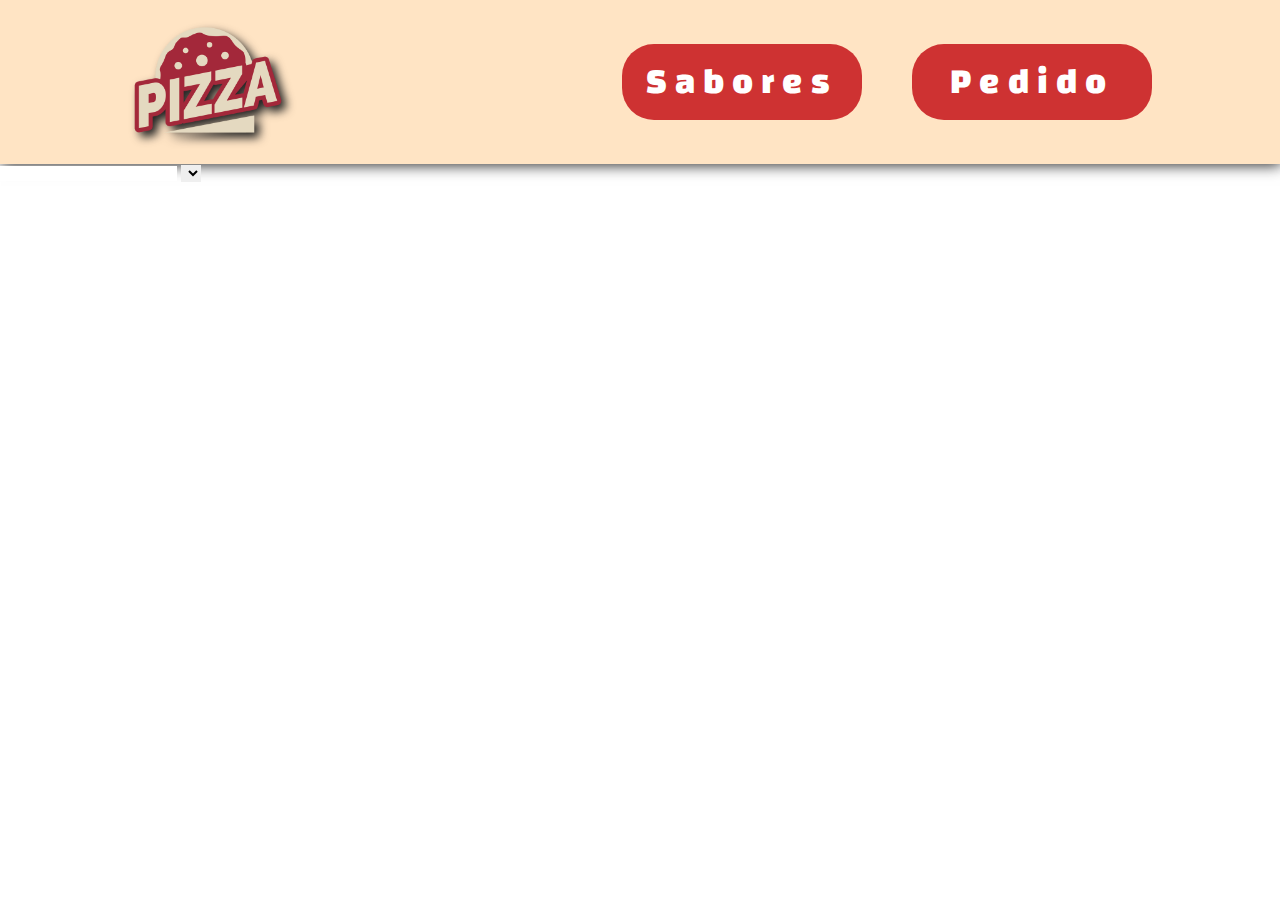
==== pages/pedido.html @ 2e2d7318 "Css NavBar Componentizado" ====
<!DOCTYPE html>
<html lang="pt-br">
<head>
    <meta charset="UTF-8">
    <meta http-equiv="X-UA-Compatible" content="IE=edge">
    <meta name="viewport" content="width=device-width, initial-scale=1.0">
    <link rel="preconnect" href="https://fonts.googleapis.com">
    <link rel="preconnect" href="https://fonts.gstatic.com" crossorigin>
    <link href="https://fonts.googleapis.com/css2?family=Changa:wght@800&display=swap" rel="stylesheet">
    <link rel="stylesheet" href="../css/NavBar.css">
    <link rel="shortcut icon" href="../images/pizza-favicon.png" type="image/x-icon">
    <title> Pedido </title>
</head>
<body>
    <header>
        <nav>
            <a href="/" class="logo"><img src="../images/pizzaria-logo.png" alt="pizzaria-logo"></a>
            <ul class="nav-list">
                <li> <a href="/pages/sabores.html"> Sabores </a> </li>
                <li> <a href="/pages/pedido.html"> Pedido </a> </li>
            </ul>
        </nav>
    </header>
    <main>
        <div>
            <form action="/" method="post">
                <label for=""> </label>
                <input type="text" name="" id="">
                <label for=""></label>
                <select name="" id="">
                     Selecione os Sabores </select>
                </select>
            </form>
        </div>
    </main>
    <footer>
        <!-- <img src="./images/footer-png.png" alt="footer-red-png"> -->
    </footer>
</body>
</html>
---- css/NavBar.css ----
* {
    list-style: none;
    margin: 0;
    padding: 0;
    border: 0;
}

/* Header */
/* NavBar */
nav {
    box-sizing: border-box;
    width: 100%;
    background-color: bisque;
    padding-inline: 10%;

    display: flex;
    justify-content: space-between;
    align-items: center;

    box-shadow: 1px 1px 14px #222;
}

nav ul {
    display: flex;
    align-items: center;
    justify-content: center;
    gap: 50px;
}

/* Botão */
nav ul li {
    text-align: center;

    width: 200px;
    padding: 5px 20px;
    border-radius: 32px;

    background-color: rgb(206, 50, 50);
    transition: 0.3s;
}

/* Texto Botão */
nav ul li a {
    text-decoration: none;
    color: white;
    font-size: 24pt;
    font-weight: 900;
    font-family: 'Changa', sans-serif;
    font-size: 36px;
    letter-spacing: 8px;
}

/* Texto Botão Hover */
nav ul li:hover {
    background-color: rgb(175, 44, 44);
    transform: scale(1.1);
    box-shadow: 1px 1px 5px #222;
}

/* Logo */
a.logo img {
    width: 10rem;
    height: 10rem;
    transition: 0.3s;
    
    -webkit-filter: drop-shadow(5px 5px 5px #222);
    filter: drop-shadow(5px 5px 5px #222);
}

a.logo img:hover {
    transform: scale(1.1);
}
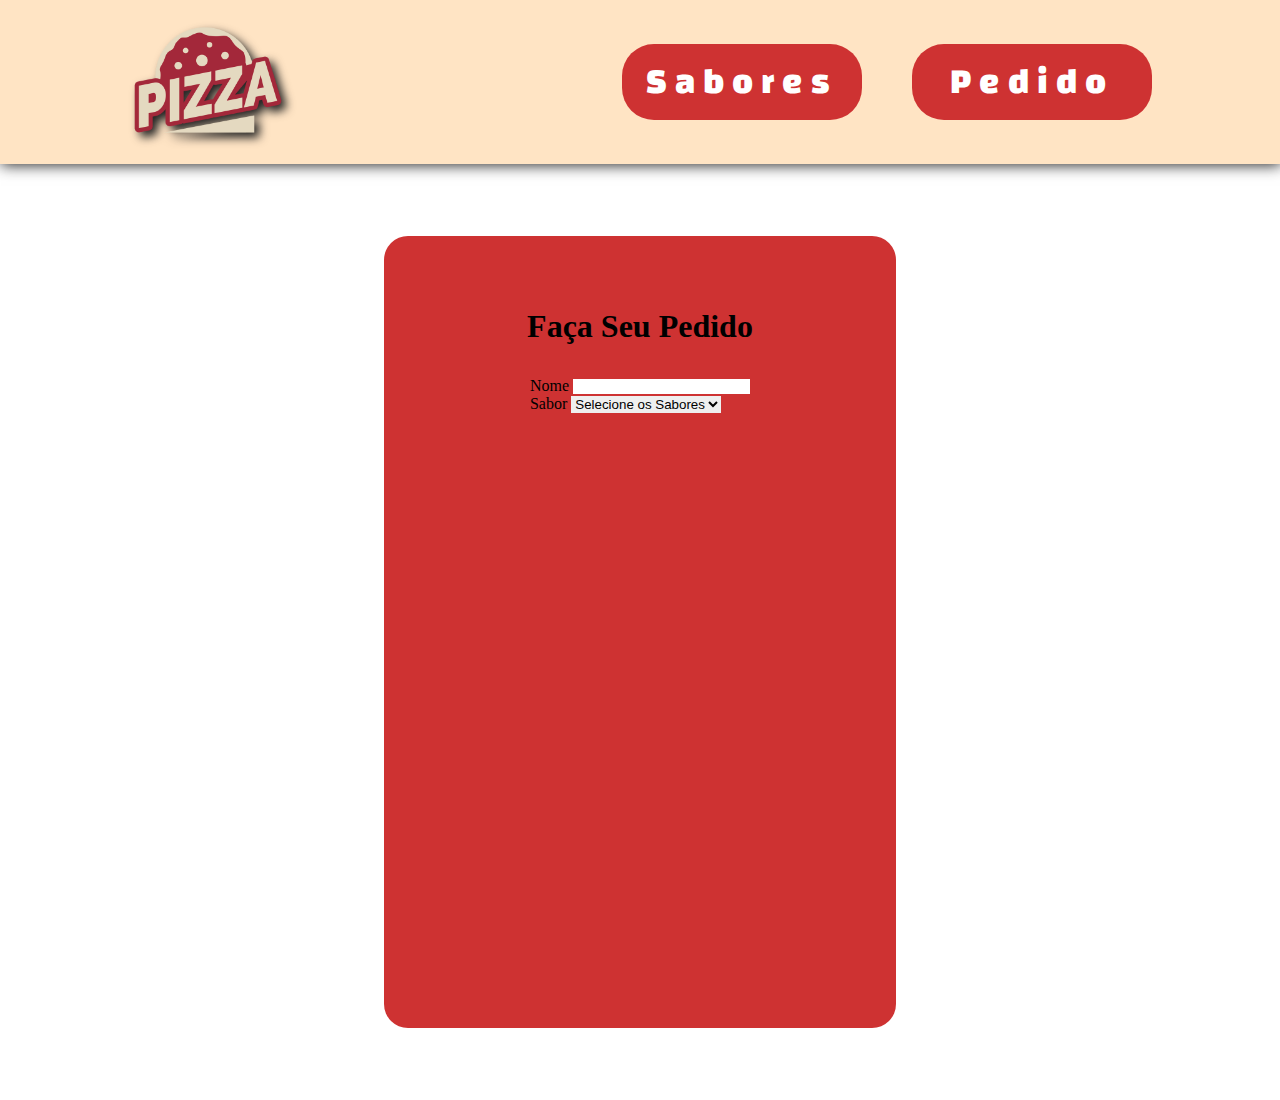
==== commit ca2e48c7: "Paginas Alteradas: Sabores e Pedidos" ====
--- a/pages/pedido.html
+++ b/pages/pedido.html
@@ -8,6 +8,7 @@
     <link rel="preconnect" href="https://fonts.gstatic.com" crossorigin>
     <link href="https://fonts.googleapis.com/css2?family=Changa:wght@800&display=swap" rel="stylesheet">
     <link rel="stylesheet" href="../css/NavBar.css">
+    <link rel="stylesheet" href="../css/pedido.css">
     <link rel="shortcut icon" href="../images/pizza-favicon.png" type="image/x-icon">
     <title> Pedido </title>
 </head>
@@ -22,14 +23,19 @@
         </nav>
     </header>
     <main>
-        <div>
+        <div id="pedido">
+            <h1> Faça Seu Pedido </h1>
             <form action="/" method="post">
-                <label for=""> </label>
-                <input type="text" name="" id="">
-                <label for=""></label>
-                <select name="" id="">
-                     Selecione os Sabores </select>
-                </select>
+                <p>
+                    <label for="nome"> Nome </label>
+                    <input type="text" name="nome" id="nome">
+                </p>
+                <p>
+                    <label for="sabor"> Sabor </label>
+                    <select name="sabor" id="">
+                        <option value="" selected dis> Selecione os Sabores </option>
+                    </select>
+                </p>
             </form>
         </div>
     </main>
--- a/css/pedido.css
+++ b/css/pedido.css
@@ -0,0 +1,21 @@
+main {
+    display: flex;
+    align-items: center;
+    justify-content: center;
+}
+
+main div#pedido {
+    display: flex;
+    flex-direction: column;
+    align-items: center;
+    gap: 32px;
+
+    margin: 8vh;
+    padding-top: 8vh;
+    border-radius: 24px;
+
+    width: 40%;
+    min-height: 80vh;
+    max-height: fit-content;
+    background: rgb(206, 50, 50);
+}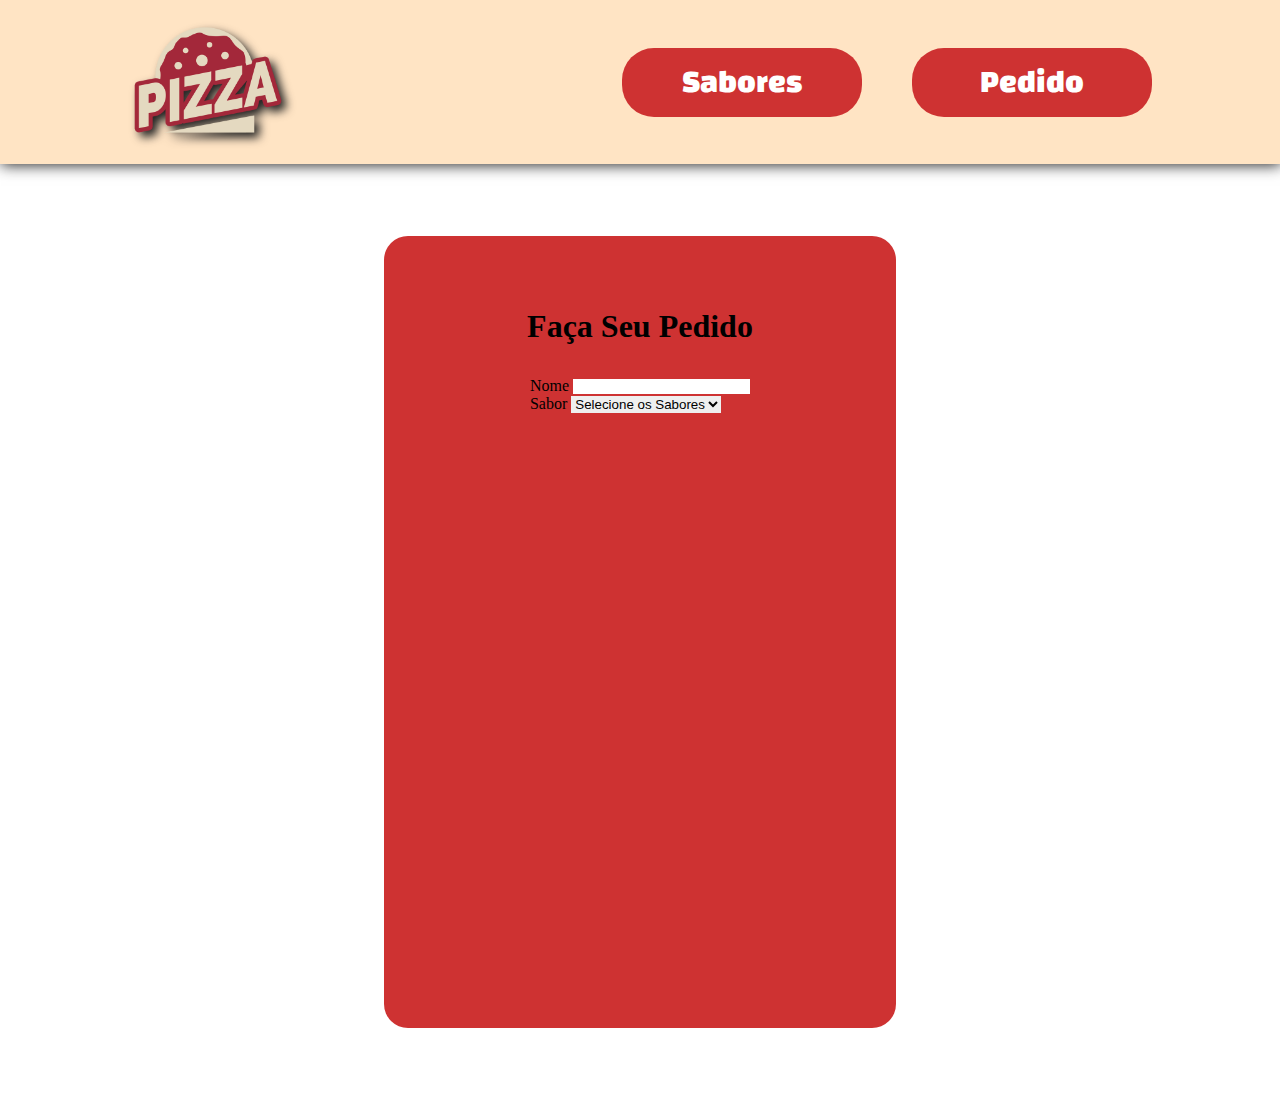
==== commit ecb9000d: "Navbar responsiva" ====
--- a/pages/pedido.html
+++ b/pages/pedido.html
@@ -13,15 +13,13 @@
     <title> Pedido </title>
 </head>
 <body>
-    <header>
-        <nav>
-            <a href="/" class="logo"><img src="../images/pizzaria-logo.png" alt="pizzaria-logo"></a>
-            <ul class="nav-list">
-                <li> <a href="/pages/sabores.html"> Sabores </a> </li>
-                <li> <a href="/pages/pedido.html"> Pedido </a> </li>
-            </ul>
-        </nav>
-    </header>
+    <nav>
+        <a href="/" class="logo"><img src="../images/pizzaria-logo.png" alt="pizzaria-logo"></a>
+        <ul class="nav-list">
+            <a href="/pages/sabores.html"> <li> Sabores </li> </a>
+            <a href="/pages/pedido.html"> <li> Pedido </li> </a>
+        </ul>
+    </nav>
     <main>
         <div id="pedido">
             <h1> Faça Seu Pedido </h1>
--- a/css/NavBar.css
+++ b/css/NavBar.css
@@ -3,58 +3,6 @@
     margin: 0;
     padding: 0;
     border: 0;
-}
-
-/* Header */
-/* NavBar */
-nav {
-    box-sizing: border-box;
-    width: 100%;
-    background-color: bisque;
-    padding-inline: 10%;
-
-    display: flex;
-    justify-content: space-between;
-    align-items: center;
-
-    box-shadow: 1px 1px 14px #222;
-}
-
-nav ul {
-    display: flex;
-    align-items: center;
-    justify-content: center;
-    gap: 50px;
-}
-
-/* Botão */
-nav ul li {
-    text-align: center;
-
-    width: 200px;
-    padding: 5px 20px;
-    border-radius: 32px;
-
-    background-color: rgb(206, 50, 50);
-    transition: 0.3s;
-}
-
-/* Texto Botão */
-nav ul li a {
-    text-decoration: none;
-    color: white;
-    font-size: 24pt;
-    font-weight: 900;
-    font-family: 'Changa', sans-serif;
-    font-size: 36px;
-    letter-spacing: 8px;
-}
-
-/* Texto Botão Hover */
-nav ul li:hover {
-    background-color: rgb(175, 44, 44);
-    transform: scale(1.1);
-    box-shadow: 1px 1px 5px #222;
 }
 
 /* Logo */
@@ -69,4 +17,101 @@
 
 a.logo img:hover {
     transform: scale(1.1);
+}
+
+/* Texto Botão */
+nav ul a {
+    text-decoration: none;
+    color: white;
+    font-size: 24pt;
+    font-weight: 900;
+    font-family: 'Changa', sans-serif;
+}
+
+/* Desktop */
+@media (min-width: 821px) {
+    /* Header */
+    /* NavBar */
+    nav {
+        box-sizing: border-box;
+        width: 100%;
+        background-color: bisque;
+        padding-inline: 10%;
+    
+        display: flex;
+        justify-content: space-between;
+        align-items: center;
+    
+        box-shadow: 1px 1px 14px #222;
+    }
+    
+    nav ul {
+        display: flex;
+        align-items: center;
+        justify-content: center;
+        gap: 50px;
+    }
+    
+    /* Botão */
+    nav ul a li {
+        text-align: center;
+    
+        width: 200px;
+        padding: 5px 20px;
+        border-radius: 32px;
+    
+        background-color: rgb(206, 50, 50);
+        transition: 0.3s;
+    }
+    
+    /* Texto Botão Hover */
+    nav ul li:hover {
+        background-color: rgb(175, 44, 44);
+        transform: scale(1.1);
+        box-shadow: 1px 1px 5px #222;
+    }
+
+    nav ul li a {
+        letter-spacing: 8px;
+        font-size: 36px;
+    }
+}
+
+/* Mobile */
+@media (max-width: 820px) {
+    nav {
+        box-sizing: border-box;
+        width: 100%;
+        background-color: bisque;
+    
+        display: flex;
+        flex-direction: column;
+        align-items: center;
+        justify-content: center;
+    
+        box-shadow: 1px 1px 14px #222;
+    }
+
+    nav ul a {
+        width: 50%;
+        display: flex;
+        align-items: center;
+        justify-content: center;
+        
+        background-color: rgb(206, 50, 50);
+        transition: 0.3s;
+    }
+
+    nav ul {
+        width: 100%;
+        display: flex;
+        align-items: center;
+        justify-content: center;
+    }
+
+    nav ul a:hover {
+        background-color: rgb(175, 44, 44);
+        transform: translateY(5px);
+        box-shadow: 1px 1px 1px #222;
+    }
 }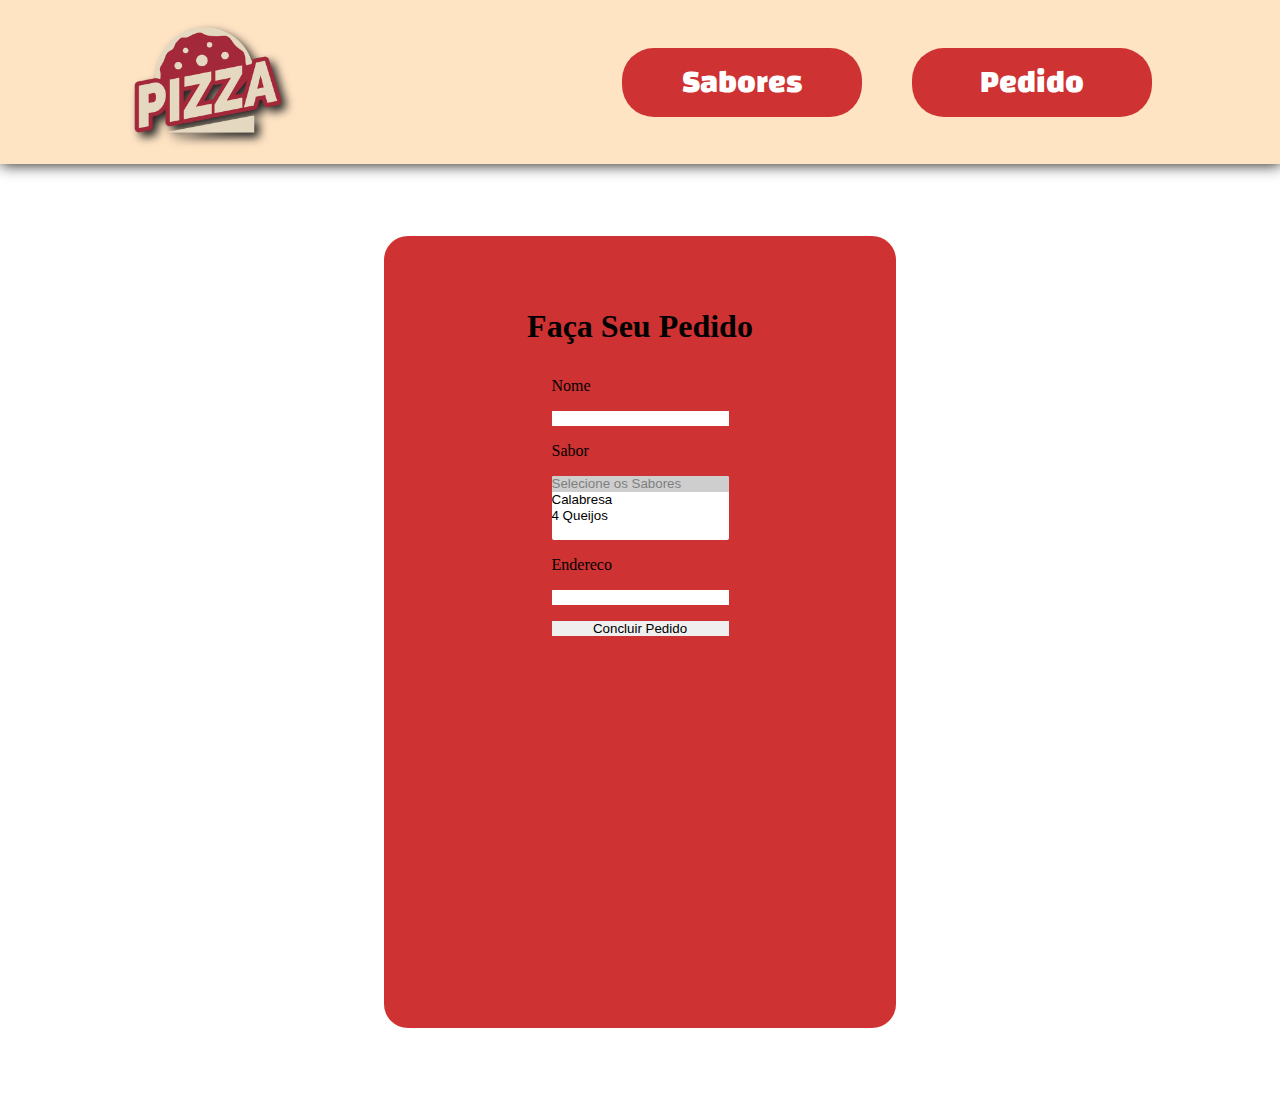
==== commit fad157b3: "Navbar responsiva finalizada" ====
--- a/pages/pedido.html
+++ b/pages/pedido.html
@@ -13,27 +13,37 @@
     <title> Pedido </title>
 </head>
 <body>
-    <nav>
-        <a href="/" class="logo"><img src="../images/pizzaria-logo.png" alt="pizzaria-logo"></a>
-        <ul class="nav-list">
-            <a href="/pages/sabores.html"> <li> Sabores </li> </a>
-            <a href="/pages/pedido.html"> <li> Pedido </li> </a>
-        </ul>
-    </nav>
+    <header>
+        <nav>
+            <a href="/" class="logo"><img src="../images/pizzaria-logo.png" alt="pizzaria-logo"></a>
+            <ul class="nav-list">
+                <a href="./sabores.html"> <li> Sabores </li> </a>
+                <a href="./pedido.html"> <li> Pedido </li> </a>
+            </ul>
+        </nav>
+    </header>
     <main>
         <div id="pedido">
             <h1> Faça Seu Pedido </h1>
-            <form action="/" method="post">
-                <p>
+            <form action="#" method="post" class="form_pedido">
+                <p class="form_pedido">
                     <label for="nome"> Nome </label>
                     <input type="text" name="nome" id="nome">
                 </p>
-                <p>
+                <p class="form_pedido">
                     <label for="sabor"> Sabor </label>
-                    <select name="sabor" id="">
-                        <option value="" selected dis> Selecione os Sabores </option>
+                    <select multiple name="sabor" id="">
+                        <option value="" selected disabled> Selecione os Sabores </option>
+                        <option value="calabresa"> Calabresa </option>
+                        <option value="calabresa"> 4 Queijos </option>
                     </select>
                 </p>
+                <p class="form_pedido">
+                    <label for="endereco"> Endereco </label>
+                    <input type="text" name="endereco" id="endereco">
+                </p>
+
+                <button type="submit"> Concluir Pedido </button>
             </form>
         </div>
     </main>
--- a/css/NavBar.css
+++ b/css/NavBar.css
@@ -107,11 +107,17 @@
         display: flex;
         align-items: center;
         justify-content: center;
+        background-color: rgb(206, 50, 50);
     }
 
     nav ul a:hover {
         background-color: rgb(175, 44, 44);
         transform: translateY(5px);
-        box-shadow: 1px 1px 1px #222;
+        border-bottom-left-radius: 8px;
+        border-bottom-right-radius: 8px;
+    }
+
+    nav ul:hover {
+        background-color: rgb(175, 44, 44);
     }
 }--- a/css/pedido.css
+++ b/css/pedido.css
@@ -18,4 +18,10 @@
     min-height: 80vh;
     max-height: fit-content;
     background: rgb(206, 50, 50);
-}+}
+
+.form_pedido  {
+    display: flex;
+    flex-direction: column;
+    gap: 16px;
+}
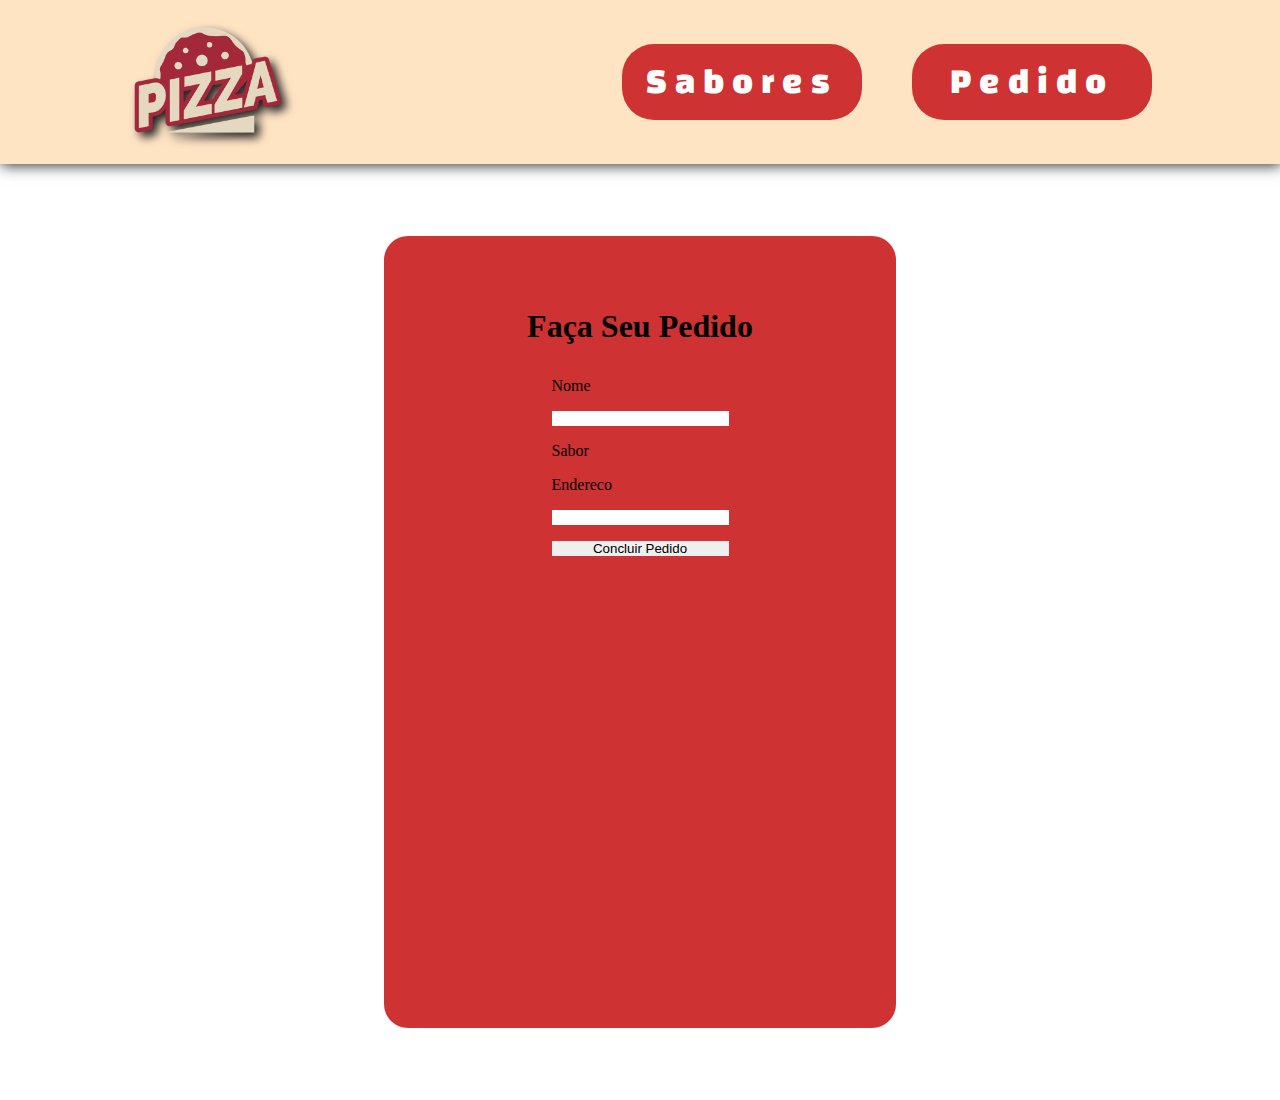
==== commit b9b33344: "Card Sabores Mobile" ====
--- a/pages/pedido.html
+++ b/pages/pedido.html
@@ -17,8 +17,8 @@
         <nav>
             <a href="/" class="logo"><img src="../images/pizzaria-logo.png" alt="pizzaria-logo"></a>
             <ul class="nav-list">
-                <a href="./sabores.html"> <li> Sabores </li> </a>
-                <a href="./pedido.html"> <li> Pedido </li> </a>
+                <li> <a href="../pages/sabores.html">  Sabores  </a> </li>
+                <li> <a href="../pages/pedido.html"> Pedido </a> </li>
             </ul>
         </nav>
     </header>
@@ -32,11 +32,11 @@
                 </p>
                 <p class="form_pedido">
                     <label for="sabor"> Sabor </label>
-                    <select multiple name="sabor" id="">
+                    <!-- <select multiple name="sabor" id="">
                         <option value="" selected disabled> Selecione os Sabores </option>
                         <option value="calabresa"> Calabresa </option>
                         <option value="calabresa"> 4 Queijos </option>
-                    </select>
+                    </select> -->
                 </p>
                 <p class="form_pedido">
                     <label for="endereco"> Endereco </label>
--- a/css/NavBar.css
+++ b/css/NavBar.css
@@ -20,7 +20,7 @@
 }
 
 /* Texto Botão */
-nav ul a {
+nav ul li a {
     text-decoration: none;
     color: white;
     font-size: 24pt;
@@ -29,7 +29,7 @@
 }
 
 /* Desktop */
-@media (min-width: 821px) {
+@media (min-width: 850px) {
     /* Header */
     /* NavBar */
     nav {
@@ -53,7 +53,7 @@
     }
     
     /* Botão */
-    nav ul a li {
+    nav ul li {
         text-align: center;
     
         width: 200px;
@@ -71,14 +71,14 @@
         box-shadow: 1px 1px 5px #222;
     }
 
-    nav ul li a {
+    nav ul li a{
         letter-spacing: 8px;
         font-size: 36px;
     }
 }
 
 /* Mobile */
-@media (max-width: 820px) {
+@media (max-width: 850px) {
     nav {
         box-sizing: border-box;
         width: 100%;
@@ -92,7 +92,21 @@
         box-shadow: 1px 1px 14px #222;
     }
 
-    nav ul a {
+    nav ul {
+        width: 100%;
+        display: flex;
+        align-items: center;
+        justify-content: center;
+        background-color: rgb(206, 50, 50);
+
+        transition: 0.4s;
+    }
+
+    nav ul:hover {
+        background-color: rgb(175, 44, 44);
+    }
+
+    nav ul li {
         width: 50%;
         display: flex;
         align-items: center;
@@ -102,22 +116,15 @@
         transition: 0.3s;
     }
 
-    nav ul {
-        width: 100%;
-        display: flex;
-        align-items: center;
-        justify-content: center;
-        background-color: rgb(206, 50, 50);
-    }
-
-    nav ul a:hover {
+    nav ul li:hover {
         background-color: rgb(175, 44, 44);
         transform: translateY(5px);
         border-bottom-left-radius: 8px;
         border-bottom-right-radius: 8px;
     }
 
-    nav ul:hover {
-        background-color: rgb(175, 44, 44);
+    nav ul li a {
+        width: 100%;
+        text-align: center;
     }
 }--- a/css/pedido.css
+++ b/css/pedido.css
@@ -16,7 +16,6 @@
 
     width: 40%;
     min-height: 80vh;
-    max-height: fit-content;
     background: rgb(206, 50, 50);
 }
 
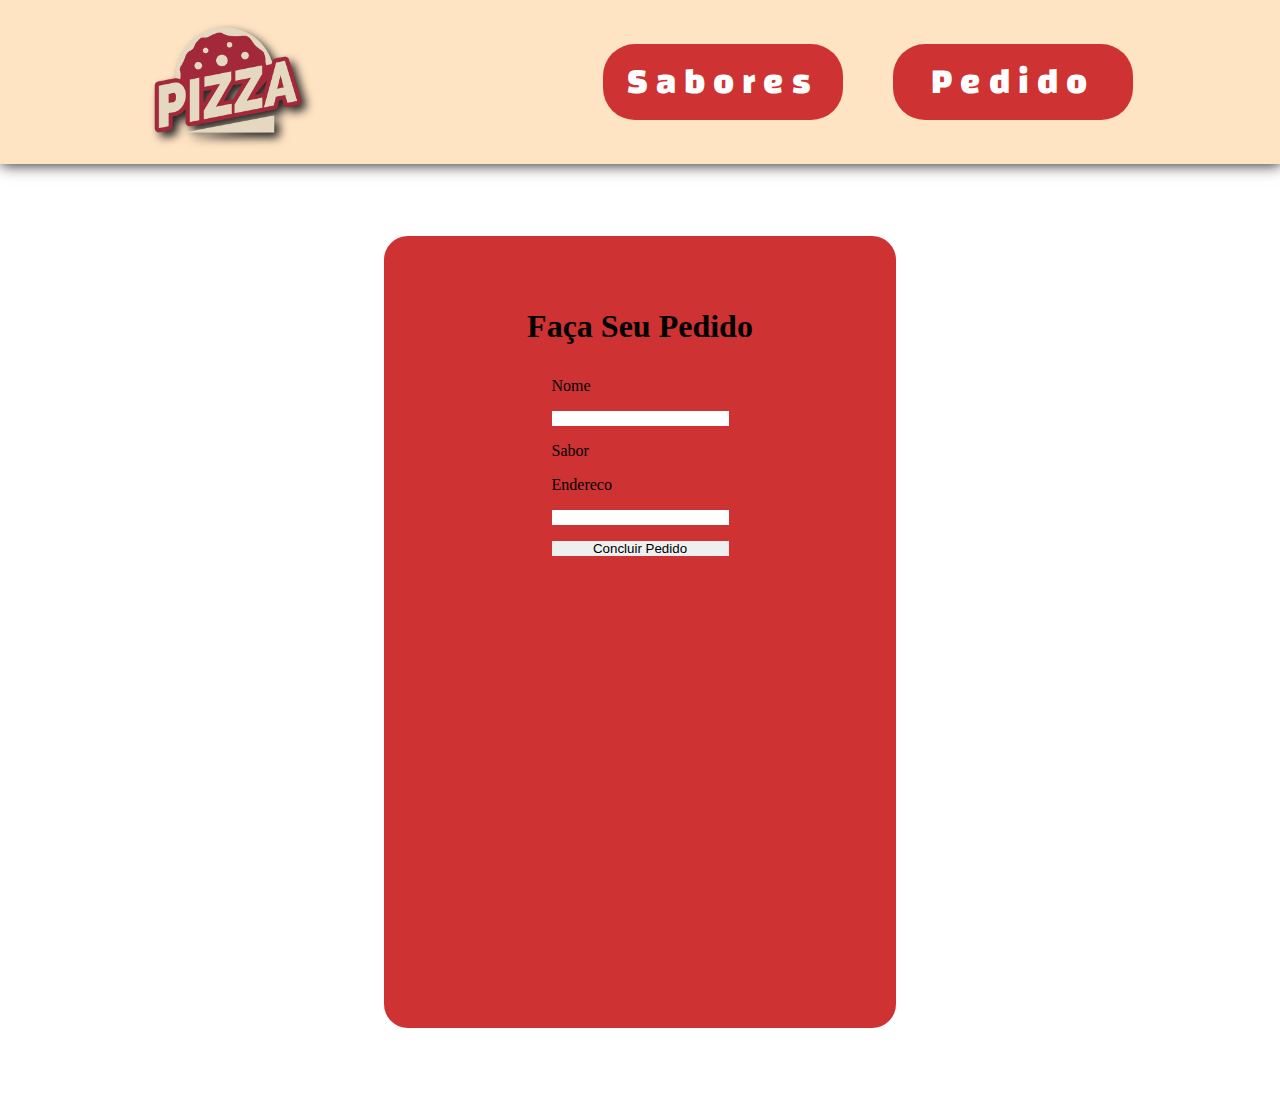
==== commit 76838790: "Pagina de sabores feita e Responsividade Ajustada" ====
--- a/pages/pedido.html
+++ b/pages/pedido.html
@@ -15,7 +15,7 @@
 <body>
     <header>
         <nav>
-            <a href="/" class="logo"><img src="../images/pizzaria-logo.png" alt="pizzaria-logo"></a>
+            <a href="/" class="logo"><img src="../images/pizzaria-logo.png" alt="pizzaria-logo"/></a>
             <ul class="nav-list">
                 <li> <a href="../pages/sabores.html">  Sabores  </a> </li>
                 <li> <a href="../pages/pedido.html"> Pedido </a> </li>
--- a/css/NavBar.css
+++ b/css/NavBar.css
@@ -29,17 +29,16 @@
 }
 
 /* Desktop */
-@media (min-width: 850px) {
+@media (min-width: 881px) {
     /* Header */
     /* NavBar */
     nav {
         box-sizing: border-box;
         width: 100%;
         background-color: bisque;
-        padding-inline: 10%;
     
         display: flex;
-        justify-content: space-between;
+        justify-content: space-around;
         align-items: center;
     
         box-shadow: 1px 1px 14px #222;
@@ -78,9 +77,8 @@
 }
 
 /* Mobile */
-@media (max-width: 850px) {
+@media (max-width: 880px) {
     nav {
-        box-sizing: border-box;
         width: 100%;
         background-color: bisque;
     
@@ -107,7 +105,7 @@
     }
 
     nav ul li {
-        width: 50%;
+        width: 100%;
         display: flex;
         align-items: center;
         justify-content: center;
@@ -127,4 +125,4 @@
         width: 100%;
         text-align: center;
     }
-}+}
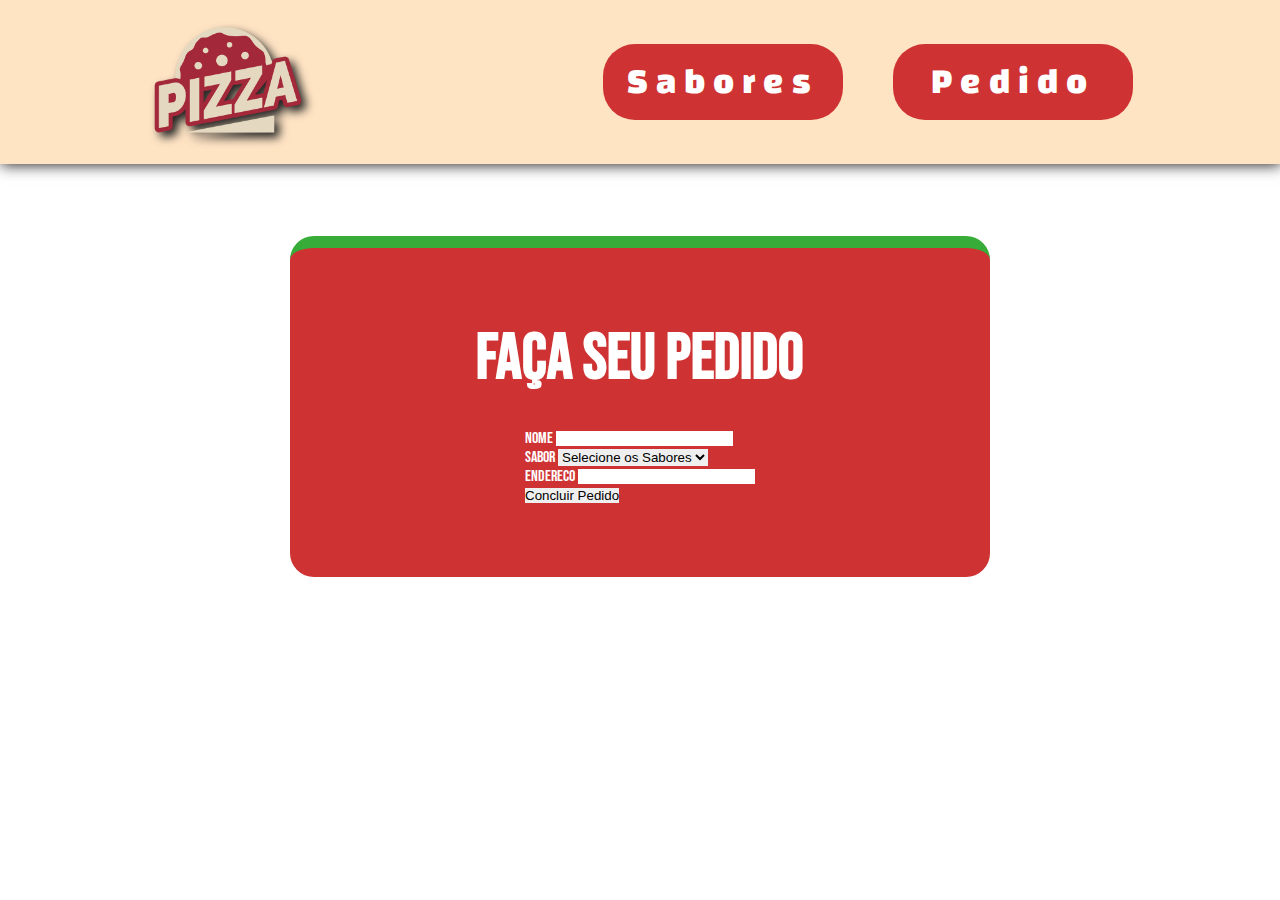
==== commit c2af4dab: "Refatorando CSS, Variaveis Adicionadas" ====
--- a/pages/pedido.html
+++ b/pages/pedido.html
@@ -6,7 +6,7 @@
     <meta name="viewport" content="width=device-width, initial-scale=1.0">
     <link rel="preconnect" href="https://fonts.googleapis.com">
     <link rel="preconnect" href="https://fonts.gstatic.com" crossorigin>
-    <link href="https://fonts.googleapis.com/css2?family=Changa:wght@800&display=swap" rel="stylesheet">
+    <link href="https://fonts.googleapis.com/css2?family=Bebas+Neue&family=Changa:wght@800&display=swap" rel="stylesheet">
     <link rel="stylesheet" href="../css/NavBar.css">
     <link rel="stylesheet" href="../css/pedido.css">
     <link rel="shortcut icon" href="../images/pizza-favicon.png" type="image/x-icon">
@@ -23,29 +23,28 @@
         </nav>
     </header>
     <main>
-        <div id="pedido">
+        <section id="card-pedido">
             <h1> Faça Seu Pedido </h1>
-            <form action="#" method="post" class="form_pedido">
-                <p class="form_pedido">
+            <form action="#" method="post" class="form-pedido">
+                <p class="form-item">
                     <label for="nome"> Nome </label>
                     <input type="text" name="nome" id="nome">
                 </p>
-                <p class="form_pedido">
+                <p class="form-item">
                     <label for="sabor"> Sabor </label>
-                    <!-- <select multiple name="sabor" id="">
+                    <select name="sabor" id="">
                         <option value="" selected disabled> Selecione os Sabores </option>
                         <option value="calabresa"> Calabresa </option>
                         <option value="calabresa"> 4 Queijos </option>
-                    </select> -->
+                    </select>
                 </p>
-                <p class="form_pedido">
+                <p class="form-item">
                     <label for="endereco"> Endereco </label>
                     <input type="text" name="endereco" id="endereco">
                 </p>
-
                 <button type="submit"> Concluir Pedido </button>
             </form>
-        </div>
+        </section>
     </main>
     <footer>
         <!-- <img src="./images/footer-png.png" alt="footer-red-png"> -->
--- a/css/NavBar.css
+++ b/css/NavBar.css
@@ -1,3 +1,10 @@
+/* Variables */
+:root {
+    --button-font: 'Changa', sans-serif;
+    --red-primary: rgb(206, 50, 50);
+    --red-primary-hover: rgb(175, 44, 44);
+}
+/* Global */
 * {
     list-style: none;
     margin: 0;
@@ -25,7 +32,7 @@
     color: white;
     font-size: 24pt;
     font-weight: 900;
-    font-family: 'Changa', sans-serif;
+    font-family: var(--button-font);
 }
 
 /* Desktop */
@@ -59,13 +66,13 @@
         padding: 5px 20px;
         border-radius: 32px;
     
-        background-color: rgb(206, 50, 50);
+        background-color: var(--red-primary);
         transition: 0.3s;
     }
     
     /* Texto Botão Hover */
     nav ul li:hover {
-        background-color: rgb(175, 44, 44);
+        background-color: var(--red-primary-hover);
         transform: scale(1.1);
         box-shadow: 1px 1px 5px #222;
     }
@@ -95,13 +102,13 @@
         display: flex;
         align-items: center;
         justify-content: center;
-        background-color: rgb(206, 50, 50);
+        background-color: var(--red-primary);
 
         transition: 0.4s;
     }
 
     nav ul:hover {
-        background-color: rgb(175, 44, 44);
+        background-color: var(--red-primary-hover);
     }
 
     nav ul li {
@@ -110,12 +117,12 @@
         align-items: center;
         justify-content: center;
         
-        background-color: rgb(206, 50, 50);
+        background-color: var(--red-primary);
         transition: 0.3s;
     }
 
     nav ul li:hover {
-        background-color: rgb(175, 44, 44);
+        background-color: var(--red-primary-hover);
         transform: translateY(5px);
         border-bottom-left-radius: 8px;
         border-bottom-right-radius: 8px;
--- a/css/pedido.css
+++ b/css/pedido.css
@@ -1,22 +1,38 @@
+:root {
+    --red-primary: rgb(206, 50, 50);
+    --red-primary-hover: rgb(175, 44, 44);
+    --green-secondary: rgb(56, 172, 56);
+    --title-font: 'Bebas Neue', cursive;
+}
+
 main {
     display: flex;
-    align-items: center;
+    align-items: end;
     justify-content: center;
+    box-sizing: border-box;
 }
 
-main div#pedido {
+#card-pedido {
+    box-sizing: border-box;
     display: flex;
     flex-direction: column;
     align-items: center;
     gap: 32px;
 
+    width: 700px;
     margin: 8vh;
-    padding-top: 8vh;
+    padding: 8vh 0;
     border-radius: 24px;
 
-    width: 40%;
-    min-height: 80vh;
-    background: rgb(206, 50, 50);
+    border-top: 12px solid var(--green-secondary);
+    background-color: var(--red-primary);
+    color: white;
+    font-family: var(--title-font);
+}
+
+#card-pedido h1 {
+    font-family: var(--title-font);
+    font-size: 4rem;
 }
 
 .form_pedido  {
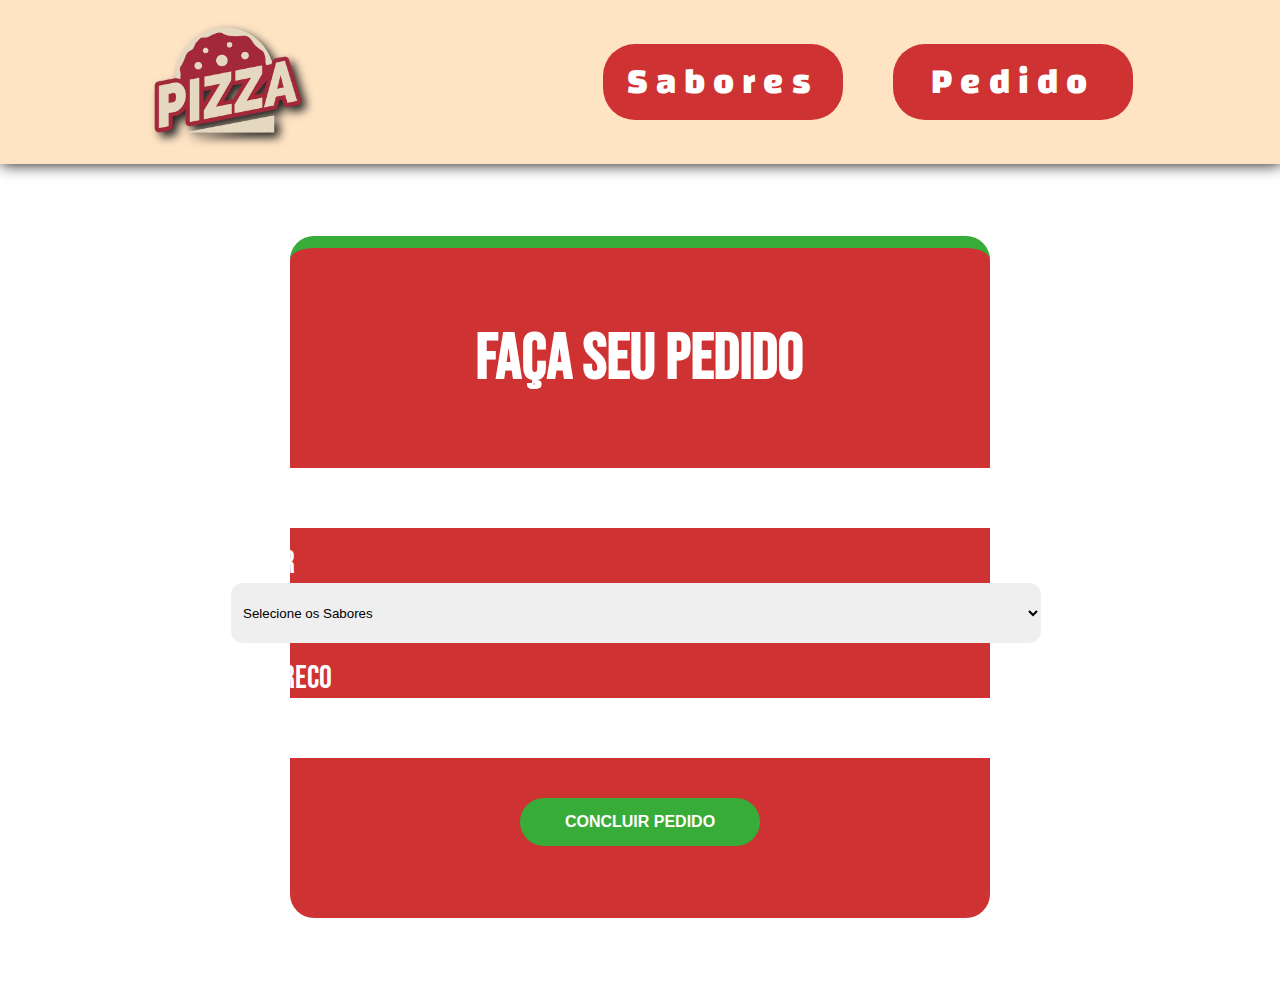
==== commit b8353131: "Form minimente menos mal kkkk" ====
--- a/pages/pedido.html
+++ b/pages/pedido.html
@@ -44,6 +44,7 @@
                 </p>
                 <button type="submit"> Concluir Pedido </button>
             </form>
+            
         </section>
     </main>
     <footer>
--- a/css/pedido.css
+++ b/css/pedido.css
@@ -2,6 +2,7 @@
     --red-primary: rgb(206, 50, 50);
     --red-primary-hover: rgb(175, 44, 44);
     --green-secondary: rgb(56, 172, 56);
+    --green-secondary-hover: rgb(46, 139, 46);
     --title-font: 'Bebas Neue', cursive;
 }
 
@@ -35,8 +36,47 @@
     font-size: 4rem;
 }
 
-.form_pedido  {
+.form-pedido  {
     display: flex;
     flex-direction: column;
     gap: 16px;
 }
+
+.form-pedido .form-item {
+    display: flex;
+    flex-direction: column;
+
+    width: 100%;
+}
+
+.form-item label {
+    font-size: 2rem;
+}
+
+.form-item input, .form-item select {
+    width: 90vh;
+    height: 60px;
+    border-radius: 12px;
+    padding-left: 8px;
+}
+
+.form-pedido button {
+    width: 15rem;
+    height: 3rem;
+    border-radius: 24px;
+    margin-top: 24px;
+
+    color: white;
+    font-weight: bold;
+    font-size: 16px;
+    text-transform: uppercase;
+
+    align-self: center;
+
+    background-color: var(--green-secondary);
+    transition: 0.2s;
+}
+
+.form-pedido button:hover {
+    background-color: var(--green-secondary-hover);
+}